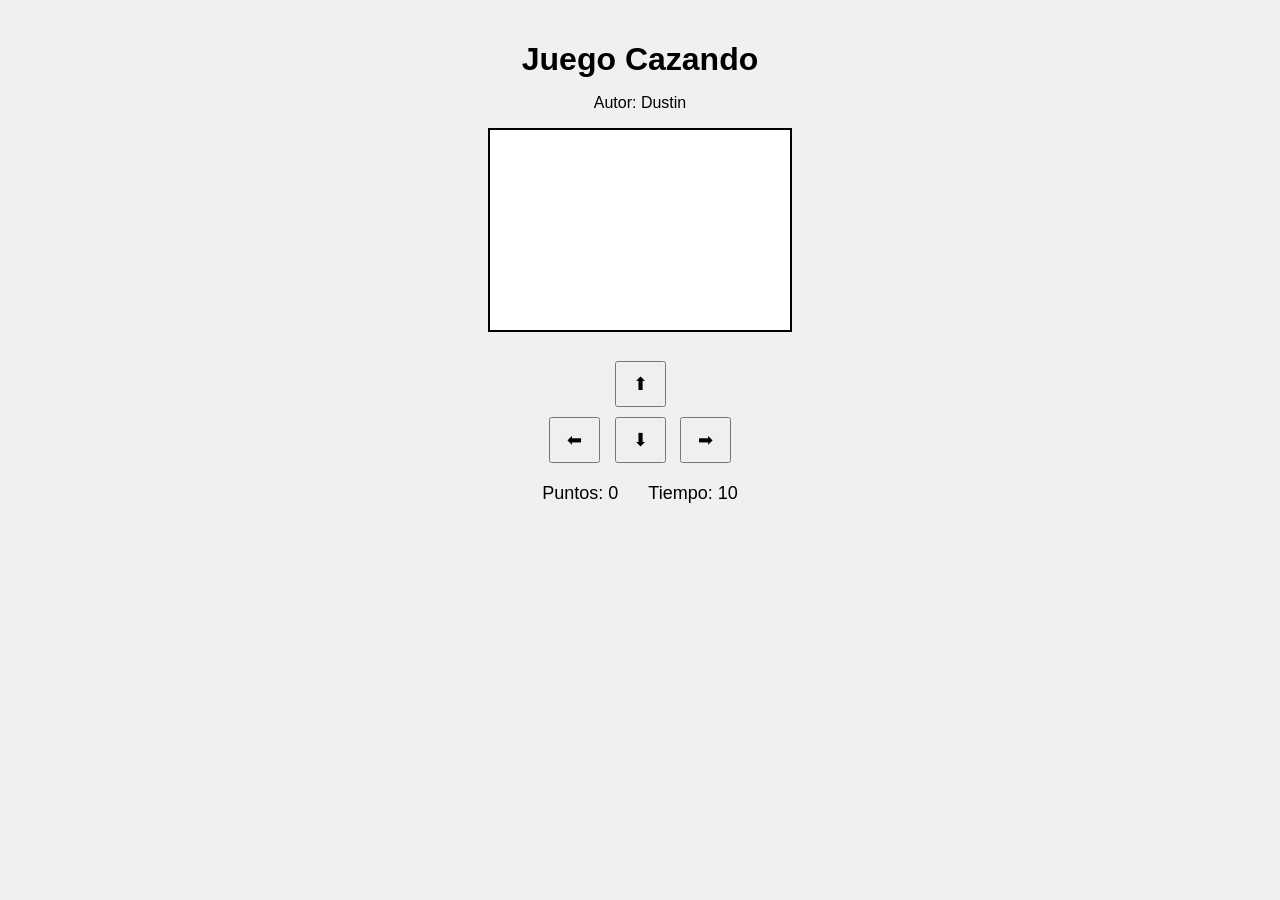
==== cazando copy.html @ ba5920be "modificación del html" ====
<!DOCTYPE html>
<html>
<head>
  <title>Juego Cazando</title>
  <link rel="stylesheet" href="cazando.css">
</head>
<body>

  <h1>Juego Cazando</h1>
  <p>Autor: Dustin</p>

    <canvas id="pantalla" width="300" height="200"></canvas>

  <div class="controles">
    <button id="btnArriba">⬆</button>
    <br>
    <button id="btnIzquierda">⬅</button>
    <button id="btnAbajo">⬇</button>
    <button id="btnDerecha">➡</button>
  </div>


  <div class="panel">
    <span>Puntos: <span id="puntos">0</span></span>
    <span>Tiempo: <span id="tiempo">10</span></span>
  </div>

  <p id="mensaje"></p>

<script src="cazando.js"></script>
</body>
</html>
---- cazando.css ----
body {
  text-align: center;
  font-family: Arial, sans-serif;
  background: #f0f0f0;
  margin: 0;
  padding: 20px;
}

h1 {
  margin-bottom: 5px;
}

.panel {
  margin: 15px 0;
  font-size: 18px;
  display: flex;
  justify-content: center;
  gap: 30px;
}

canvas {
  background: white;
  border: 2px solid black;
}

.controles {
  margin-top: 20px;
}

button {
  margin: 5px;
  padding: 10px 16px;
  font-size: 18px;
  cursor: pointer;
}

#mensaje {
  font-size: 20px;
  font-weight: bold;
  color: darkred;
  margin-top: 15px;
}
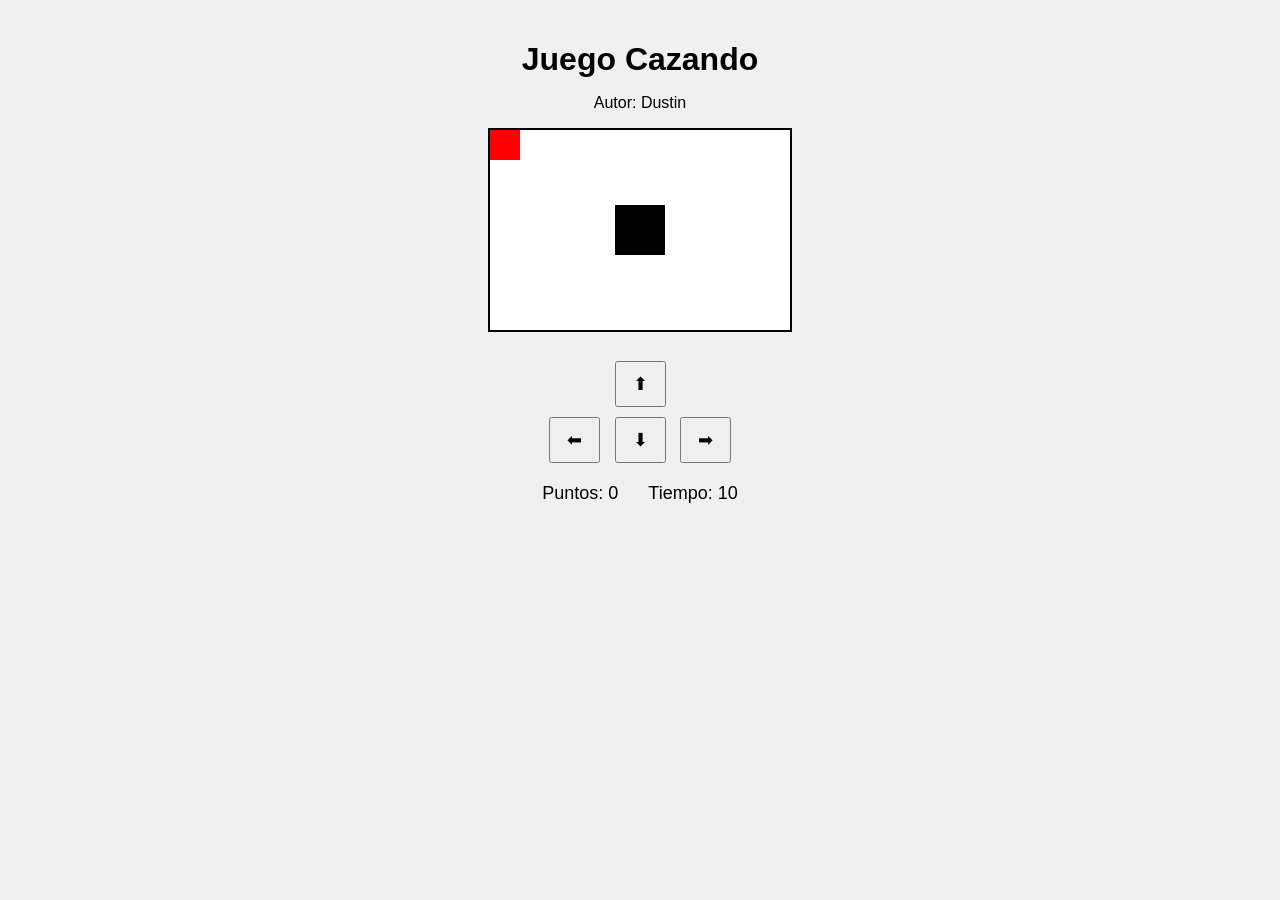
==== commit 0d0fbfab: "modificacion del html y el js." ====
--- a/cazando copy.html
+++ b/cazando copy.html
@@ -2,9 +2,9 @@
 <html>
 <head>
   <title>Juego Cazando</title>
-  <link rel="stylesheet" href="cazando.css">
+  <link rel="stylesheet" href="cazando copy.css">
 </head>
-<body>
+<body onload="iniciarJuego()">
 
   <h1>Juego Cazando</h1>
   <p>Autor: Dustin</p>
@@ -27,6 +27,6 @@
 
   <p id="mensaje"></p>
 
-<script src="cazando.js"></script>
+<script src="cazando copy.js"></script>
 </body>
 </html>
--- a/cazando copy.css
+++ b/cazando copy.css
@@ -0,0 +1,42 @@
+body {
+  text-align: center;
+  font-family: Arial, sans-serif;
+  background: #f0f0f0;
+  margin: 0;
+  padding: 20px;
+}
+
+h1 {
+  margin-bottom: 5px;
+}
+
+.panel {
+  margin: 15px 0;
+  font-size: 18px;
+  display: flex;
+  justify-content: center;
+  gap: 30px;
+}
+
+canvas {
+  background: white;
+  border: 2px solid black;
+}
+
+.controles {
+  margin-top: 20px;
+}
+
+button {
+  margin: 5px;
+  padding: 10px 16px;
+  font-size: 18px;
+  cursor: pointer;
+}
+
+#mensaje {
+  font-size: 20px;
+  font-weight: bold;
+  color: darkred;
+  margin-top: 15px;
+}
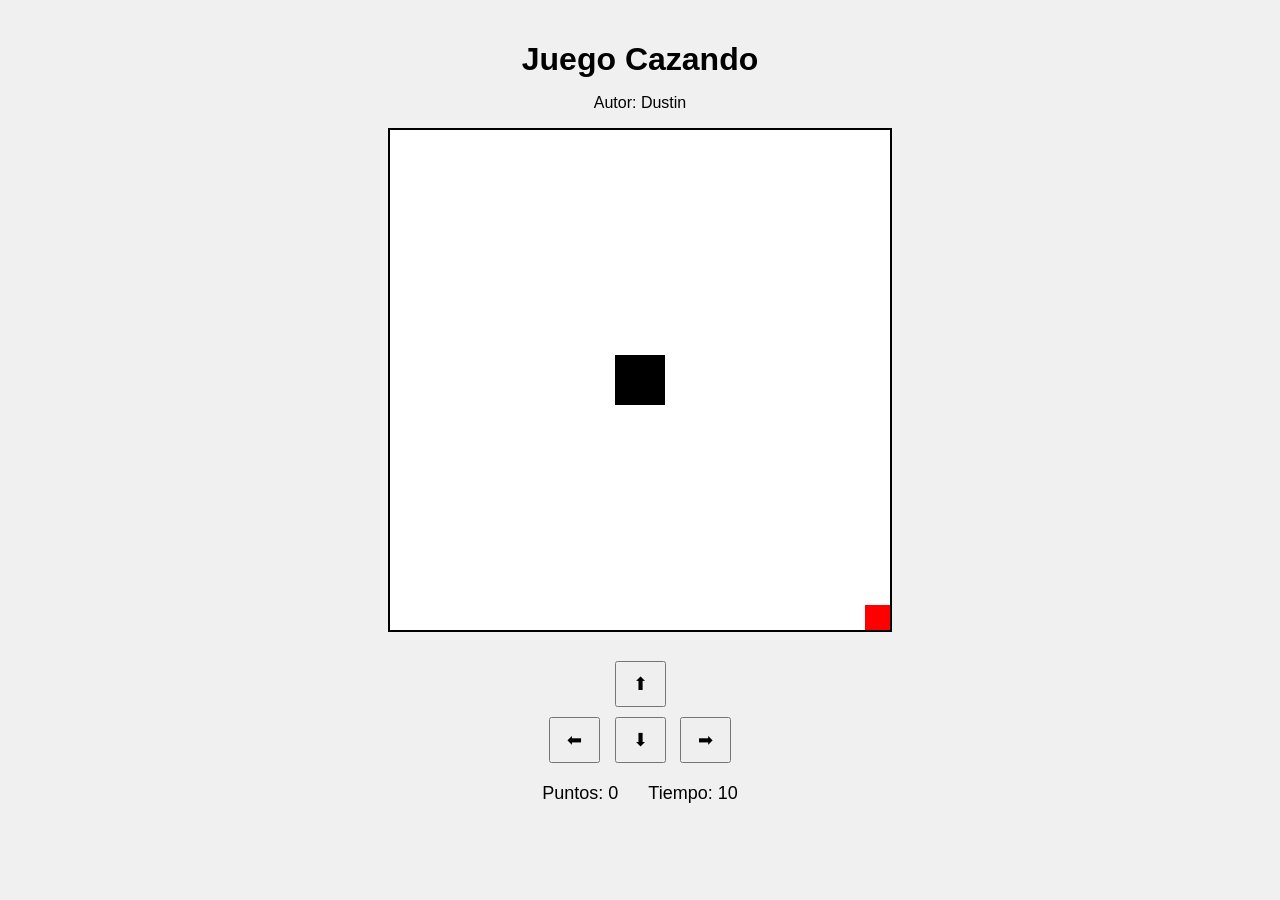
==== commit e5cc44b6: "corrección de la parte uno" ====
--- a/cazando copy.html
+++ b/cazando copy.html
@@ -9,7 +9,7 @@
   <h1>Juego Cazando</h1>
   <p>Autor: Dustin</p>
 
-    <canvas id="pantalla" width="300" height="200"></canvas>
+    <canvas id="areaJuego" width="500" height="500"></canvas>
 
   <div class="controles">
     <button id="btnArriba">⬆</button>
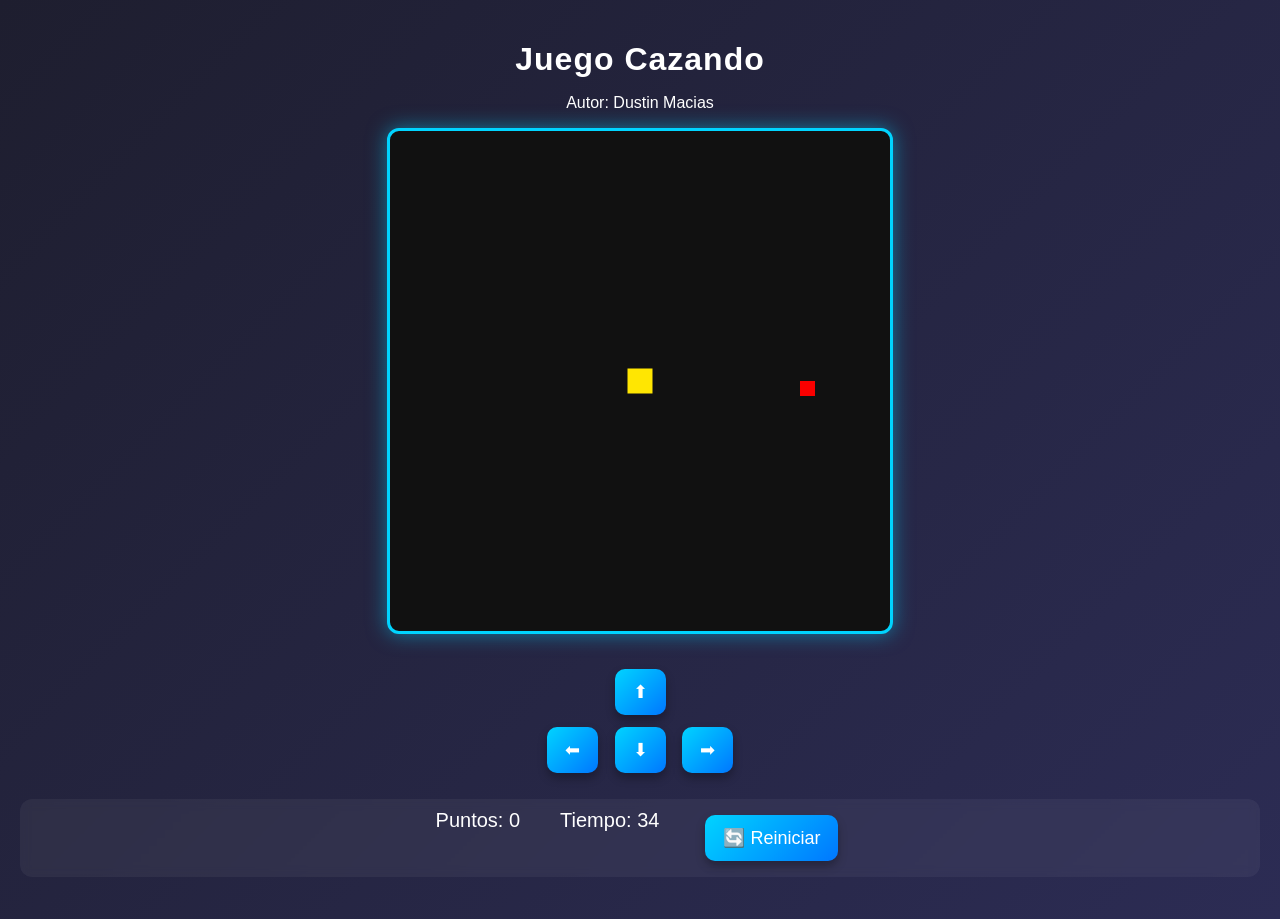
==== commit 2a963e95: "finalizacion del juego completo" ====
--- a/cazando copy.html
+++ b/cazando copy.html
@@ -7,7 +7,7 @@
 <body onload="iniciarJuego()">
 
   <h1>Juego Cazando</h1>
-  <p>Autor: Dustin</p>
+  <p>Autor: Dustin Macias</p>
 
     <canvas id="areaJuego" width="500" height="500"></canvas>
 
@@ -21,12 +21,14 @@
 
 
   <div class="panel">
-    <span>Puntos: <span id="puntos">0</span></span>
-    <span>Tiempo: <span id="tiempo">10</span></span>
+    <span>Puntos: <span id="puntos"></span></span>
+    <span>Tiempo: <span id="tiempo"></span></span>
+    <button onclick="reiniciarJuego()">🔄 Reiniciar</button>
   </div>
 
   <p id="mensaje"></p>
 
 <script src="cazando copy.js"></script>
+<script src="utils.js"></script>
 </body>
 </html>
--- a/cazando copy.css
+++ b/cazando copy.css
@@ -1,42 +1,67 @@
 body {
   text-align: center;
-  font-family: Arial, sans-serif;
-  background: #f0f0f0;
+  font-family: 'Segoe UI', Tahoma, sans-serif;
+  background: linear-gradient(135deg, #1e1e2f, #2c2c54);
   margin: 0;
   padding: 20px;
+  color: #ffffff;
 }
 
 h1 {
   margin-bottom: 5px;
+  font-size: 32px;
+  letter-spacing: 1px;
 }
 
 .panel {
-  margin: 15px 0;
-  font-size: 18px;
+  margin: 20px 0;
+  font-size: 20px;
   display: flex;
   justify-content: center;
-  gap: 30px;
+  gap: 40px;
+  background: rgba(255,255,255,0.05);
+  padding: 10px 20px;
+  border-radius: 12px;
+  backdrop-filter: blur(5px);
 }
 
 canvas {
-  background: white;
-  border: 2px solid black;
+  background: #111;
+  border: 3px solid #00d4ff;
+  border-radius: 12px;
+  box-shadow: 0 0 20px rgba(0, 212, 255, 0.5);
 }
 
 .controles {
-  margin-top: 20px;
+  margin-top: 25px;
 }
 
 button {
-  margin: 5px;
-  padding: 10px 16px;
+  margin: 6px;
+  padding: 12px 18px;
   font-size: 18px;
   cursor: pointer;
+  border: none;
+  border-radius: 10px;
+  background: linear-gradient(135deg, #00d4ff, #0077ff);
+  color: white;
+  transition: all 0.2s ease;
+  box-shadow: 0 5px 10px rgba(0,0,0,0.3);
+}
+
+button:hover {
+  transform: translateY(-2px) scale(1.05);
+  background: linear-gradient(135deg, #00aaff, #0055ff);
+}
+
+button:active {
+  transform: scale(0.95);
 }
 
 #mensaje {
-  font-size: 20px;
+  font-size: 22px;
   font-weight: bold;
-  color: darkred;
-  margin-top: 15px;
+  margin-top: 20px;
+  color: #ff4d4d;
+  text-shadow: 0 0 10px rgba(255, 77, 77, 0.7);
 }
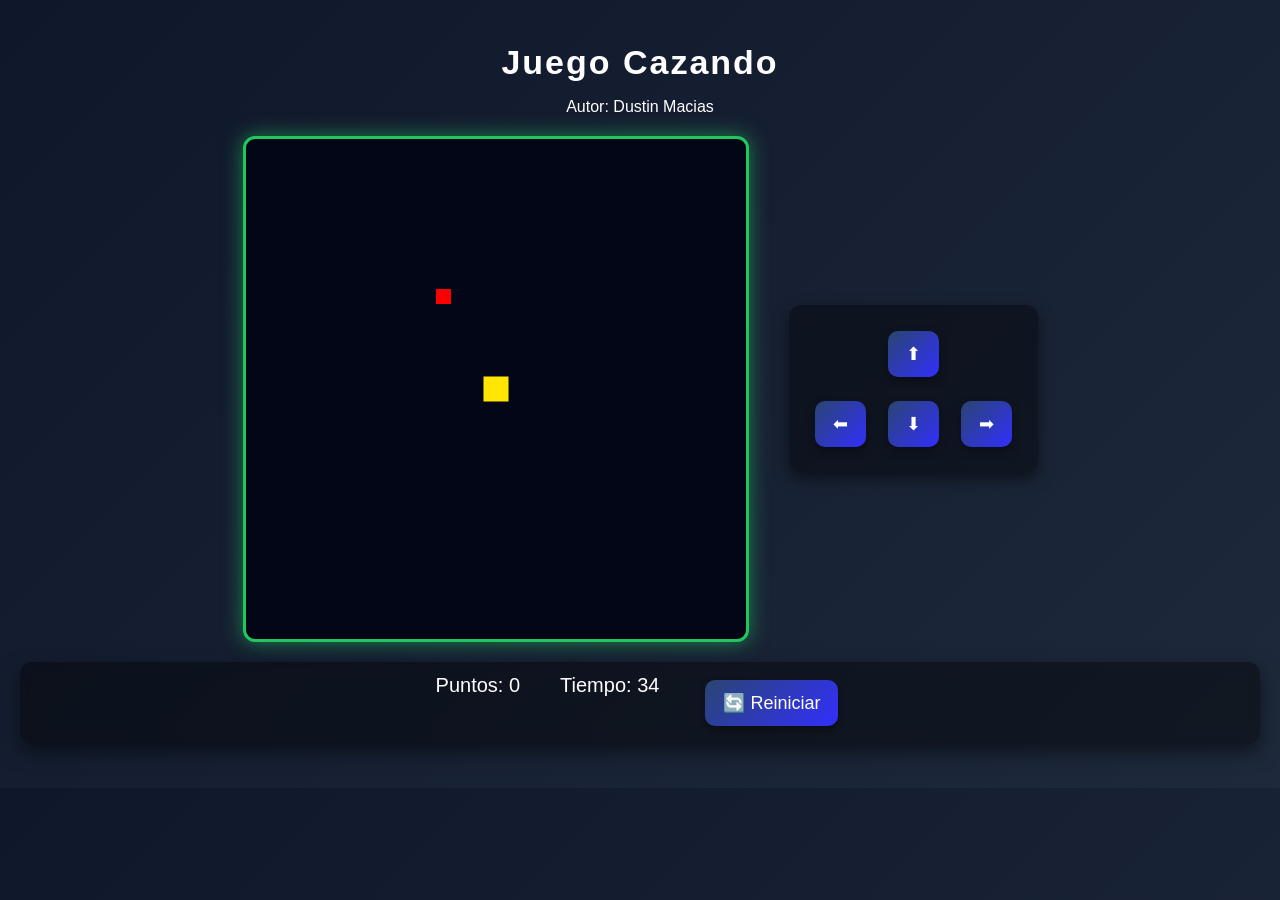
==== commit 5dfafdb2: "agrege mi pronts y mejore mi css" ====
--- a/cazando copy.html
+++ b/cazando copy.html
@@ -9,14 +9,20 @@
   <h1>Juego Cazando</h1>
   <p>Autor: Dustin Macias</p>
 
+  <div class="zona-juego">
     <canvas id="areaJuego" width="500" height="500"></canvas>
 
-  <div class="controles">
-    <button id="btnArriba">⬆</button>
-    <br>
-    <button id="btnIzquierda">⬅</button>
-    <button id="btnAbajo">⬇</button>
-    <button id="btnDerecha">➡</button>
+    <div class="controles">
+      <div class="fila">
+        <button id="btnArriba">⬆</button>
+      </div>
+
+      <div class="fila">
+        <button id="btnIzquierda">⬅</button>
+        <button id="btnAbajo">⬇</button>
+        <button id="btnDerecha">➡</button>
+      </div>
+    </div>
   </div>
 
 
--- a/cazando copy.css
+++ b/cazando copy.css
@@ -1,41 +1,71 @@
 body {
   text-align: center;
-  font-family: 'Segoe UI', Tahoma, sans-serif;
-  background: linear-gradient(135deg, #1e1e2f, #2c2c54);
+  font-family: 'Orbitron', 'Segoe UI', sans-serif;
+  background: linear-gradient(135deg, #0f172a, #1e293b);
   margin: 0;
   padding: 20px;
   color: #ffffff;
 }
 
+/* TITULO */
 h1 {
   margin-bottom: 5px;
-  font-size: 32px;
-  letter-spacing: 1px;
+  font-size: 34px;
+  letter-spacing: 2px;
 }
 
+/* PANEL DE PUNTOS Y TIEMPO */
 .panel {
   margin: 20px 0;
   font-size: 20px;
   display: flex;
   justify-content: center;
   gap: 40px;
-  background: rgba(255,255,255,0.05);
-  padding: 10px 20px;
+  background: rgba(0,0,0,0.4);
+  padding: 12px 25px;
   border-radius: 12px;
-  backdrop-filter: blur(5px);
+  backdrop-filter: blur(6px);
+  box-shadow: 0 8px 20px rgba(0,0,0,0.5);
 }
 
-canvas {
-  background: #111;
-  border: 3px solid #00d4ff;
-  border-radius: 12px;
-  box-shadow: 0 0 20px rgba(0, 212, 255, 0.5);
+/* ZONA DE JUEGO (canvas + controles) */
+.zona-juego {
+  display: flex;
+  justify-content: center;
+  align-items: center;
+  gap: 40px;
+  margin-top: 20px;
 }
 
-.controles {
-  margin-top: 25px;
+/* CANVAS DEL JUEGO */
+canvas {
+  background: #020617;
+  border: 3px solid #22c55e;
+  border-radius: 12px;
+  box-shadow: 0 0 20px rgba(34, 197, 94, 0.6);
 }
 
+/* CONTROLES */
+.controles {
+  display: flex;
+  flex-direction: column;
+  align-items: center;
+  justify-content: center;
+  gap: 12px;
+  padding: 20px;
+  border-radius: 12px;
+  background: rgba(0,0,0,0.4);
+  box-shadow: 0 6px 15px rgba(0,0,0,0.5);
+}
+
+/* FILAS DE BOTONES */
+.fila {
+  display: flex;
+  gap: 10px;
+  justify-content: center;
+}
+
+/* BOTONES */
 button {
   margin: 6px;
   padding: 12px 18px;
@@ -43,25 +73,29 @@
   cursor: pointer;
   border: none;
   border-radius: 10px;
-  background: linear-gradient(135deg, #00d4ff, #0077ff);
+  background: linear-gradient(135deg, #2a4572, #322ffc);
   color: white;
   transition: all 0.2s ease;
-  box-shadow: 0 5px 10px rgba(0,0,0,0.3);
+  box-shadow: 0 4px 10px rgba(0,0,0,0.4);
 }
 
+/* HOVER BOTONES */
 button:hover {
   transform: translateY(-2px) scale(1.05);
-  background: linear-gradient(135deg, #00aaff, #0055ff);
+  background: linear-gradient(135deg, #2563eb, #228fce);
+  box-shadow: 0 6px 15px rgba(0,0,0,0.6);
 }
 
+/* CLICK BOTON */
 button:active {
   transform: scale(0.95);
 }
 
+/* MENSAJE */
 #mensaje {
-  font-size: 22px;
+  font-size: 24px;
   font-weight: bold;
   margin-top: 20px;
-  color: #ff4d4d;
-  text-shadow: 0 0 10px rgba(255, 77, 77, 0.7);
+  color: #ef4444;
+  text-shadow: 0 0 10px rgba(239, 68, 68, 0.7);
 }
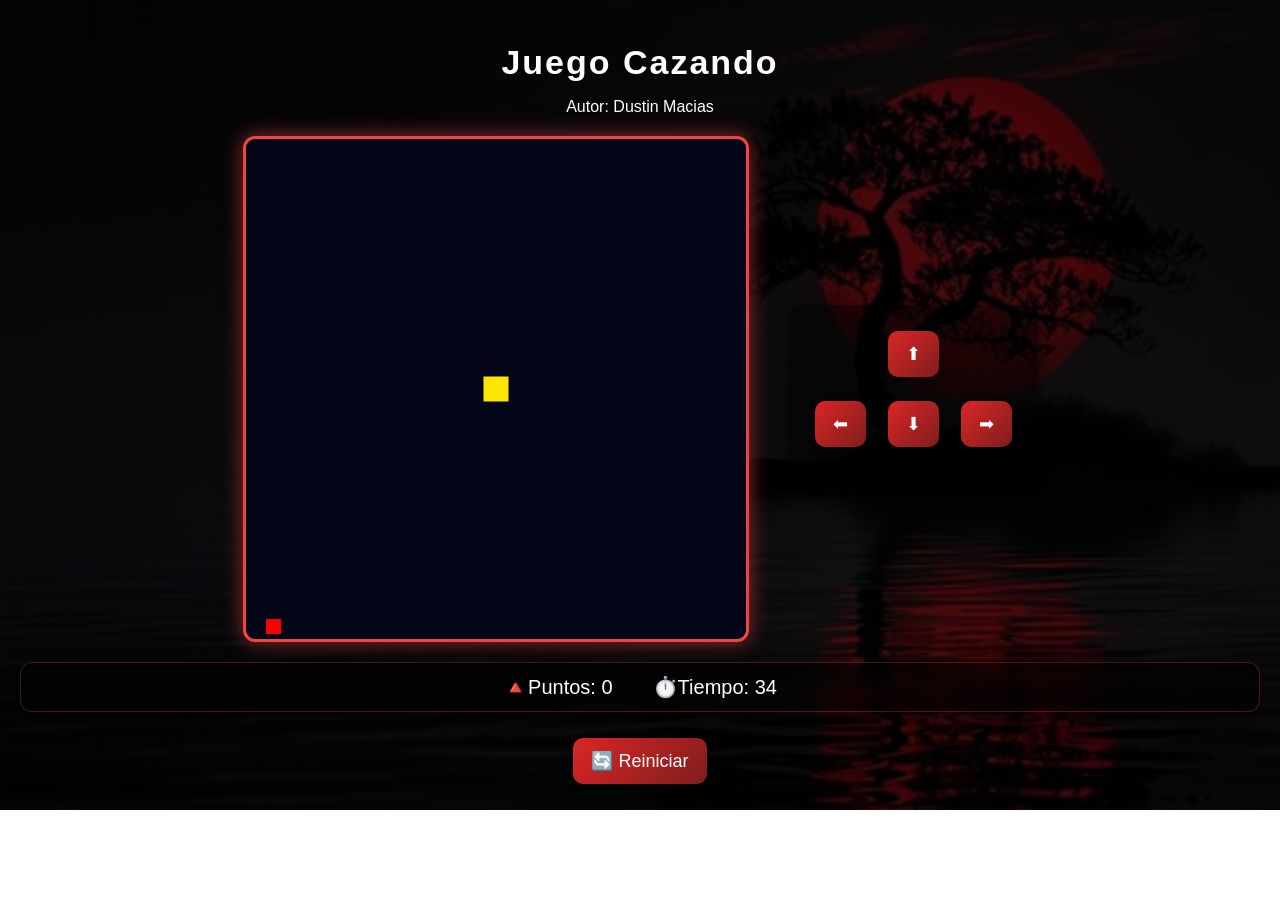
==== commit 787fe559: "mejora del css y imagen de fondo" ====
--- a/cazando copy.html
+++ b/cazando copy.html
@@ -2,7 +2,7 @@
 <html>
 <head>
   <title>Juego Cazando</title>
-  <link rel="stylesheet" href="cazando copy.css">
+  <link rel="stylesheet" href="assets/css/cazando copy.css">
 </head>
 <body onload="iniciarJuego()">
 
@@ -27,14 +27,13 @@
 
 
   <div class="panel">
-    <span>Puntos: <span id="puntos"></span></span>
-    <span>Tiempo: <span id="tiempo"></span></span>
+    <span>🔺Puntos: <span id="puntos"></span></span>
+    <span>⏱️Tiempo: <span id="tiempo"></span></span>
+  </div>
     <button onclick="reiniciarJuego()">🔄 Reiniciar</button>
-  </div>
+    <samp id="mensaje"></samp>
 
-  <p id="mensaje"></p>
-
-<script src="cazando copy.js"></script>
-<script src="utils.js"></script>
+<script src="assets/js/cazando copy.js"></script>
+<script src="assets/js/utils.js"></script>
 </body>
 </html>
--- a/assets/css/cazando copy.css
+++ b/assets/css/cazando copy.css
@@ -0,0 +1,107 @@
+body {
+  text-align: center;
+  font-family: 'Orbitron', 'Segoe UI', sans-serif;
+  background: 
+    linear-gradient(rgba(0,0,0,0.7), rgba(0,0,0,0.7)),
+    url("../img/fondo1.png");
+  background-size: cover;
+  background-position: center;
+  background-repeat: no-repeat;
+  margin: 0;
+  padding: 20px;
+  color: #ffffff;
+}
+
+/* TITULO */
+h1 {
+  margin-bottom: 5px;
+  font-size: 34px;
+  letter-spacing: 2px;
+}
+
+/* PANEL DE PUNTOS Y TIEMPO */
+.panel {
+  margin: 20px 0;
+  font-size: 20px;
+  display: flex;
+  justify-content: center;
+  gap: 40px;
+  background: rgba(0,0,0,0.6);
+  padding: 12px 25px;
+  border-radius: 12px;
+  backdrop-filter: blur(6px);
+  box-shadow: 0 8px 20px rgba(0,0,0,0.6);
+  border: 1px solid rgba(239, 68, 68, 0.3);
+}
+
+/* ZONA DE JUEGO (canvas + controles) */
+.zona-juego {
+  display: flex;
+  justify-content: center;
+  align-items: center;
+  gap: 40px;
+  margin-top: 20px;
+}
+
+/* CANVAS DEL JUEGO */
+canvas {
+  background: #020617;
+  border: 3px solid #ef4444;
+  border-radius: 12px;
+  box-shadow: 0 0 20px rgba(239, 68, 68, 0.6);
+}
+
+/* CONTROLES */
+.controles {
+  display: flex;
+  flex-direction: column;
+  align-items: center;
+  justify-content: center;
+  gap: 12px;
+  padding: 20px;
+  border-radius: 12px;
+  background: rgba(0,0,0,0.5);
+  box-shadow: 0 6px 15px rgba(0,0,0,0.6);
+}
+
+/* FILAS DE BOTONES */
+.fila {
+  display: flex;
+  gap: 10px;
+  justify-content: center;
+}
+
+/* BOTONES */
+button {
+  margin: 6px;
+  padding: 12px 18px;
+  font-size: 18px;
+  cursor: pointer;
+  border: none;
+  border-radius: 10px;
+  background: linear-gradient(135deg, #dc2626, #7f1d1d);
+  color: white;
+  transition: all 0.2s ease;
+  box-shadow: 0 4px 10px rgba(0,0,0,0.4);
+}
+
+/* HOVER BOTONES */
+button:hover {
+  transform: translateY(-2px) scale(1.08);
+  background: linear-gradient(135deg, #ef4444, #991b1b);
+  box-shadow: 0 6px 15px rgba(0,0,0,0.7);
+}
+
+/* CLICK BOTON */
+button:active {
+  transform: scale(0.95);
+}
+
+/* MENSAJE */
+#mensaje {
+  font-size: 24px;
+  font-weight: bold;
+  margin-top: 20px;
+  color: #ef4444;
+  text-shadow: 0 0 10px rgba(239, 68, 68, 0.7);
+}
